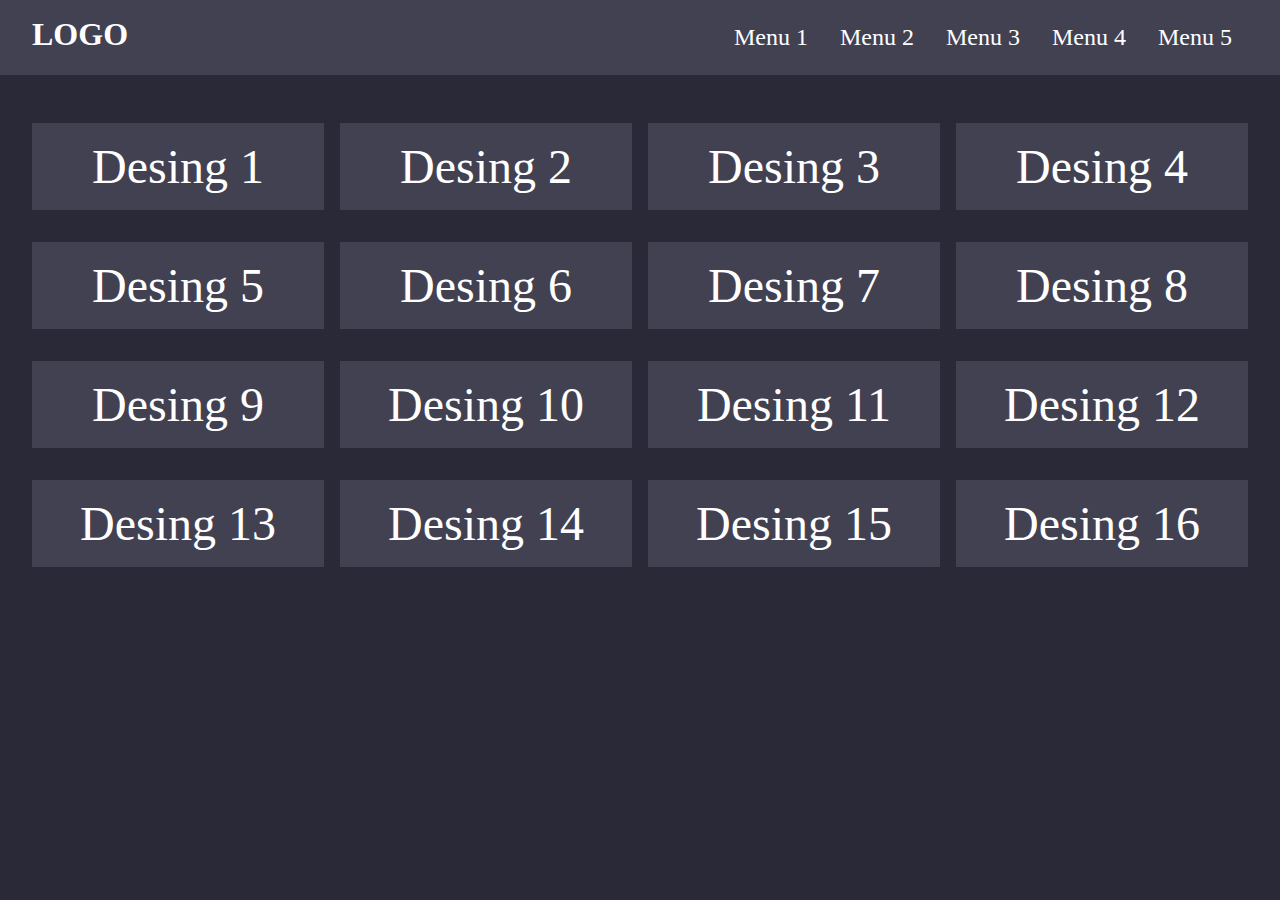
==== index.html @ 14e38862 "iniciando projecto" ====
<!DOCTYPE html>
<html lang="en">
<head>
    <meta charset="UTF-8">
    <meta http-equiv="X-UA-Compatible" content="IE=edge">
    <meta name="viewport" content="width=device-width, initial-scale=1.0">
    <title>Desings</title>
    <link rel="stylesheet" href="css/style.css">
</head>
<body>
    <header>
        <div class="container header">
            <section>
                <h1>LOGO</h1>
            </section>
            <nav>
                <ul>
                    <li>Menu 1</li>
                    <li>Menu 2</li>
                    <li>Menu 3</li>
                    <li>Menu 4</li>
                    <li>Menu 5</li>
                </ul>
            </nav>
        </div>
    </header>
    <main class="container">
        <section> <a href="desing-1"> Desing 1</a></section>
        <section>Desing 2</section>
        <section>Desing 3</section>
        <section>Desing 4</section>
        <section>Desing 5</section>
        <section>Desing 6</section>
        <section>Desing 7</section>
        <section>Desing 8</section>
        <section>Desing 9</section>
        <section>Desing 10</section>
        <section>Desing 11</section>
        <section>Desing 12</section>
        <section>Desing 13</section>
        <section>Desing 14</section>
        <section>Desing 15</section>
        <section>Desing 16</section>
    </main>
</body>
</html>
---- css/style.css ----
/*GLOBAL*/
:root{
    --menu-color: #424152;
    --body-color: #292938;
    --menu-icon: white;
}
*{
    margin: 0;
    padding: 0;
    border: 0;
}

body{
    background-color: var(--body-color);
}

.container{
    max-width: 95%;
    margin: 0 auto;
}

/*Header*/

header{
    background-color: var(--menu-color);
    margin-bottom: 2rem;
}

.header{
    display: flex;
    justify-content: space-between;
}

header h1{
    padding: 1rem 0;
    color: var(--menu-icon);
    font-size: 2rem;
}

header ul{
    display: flex;
    justify-content: space-around;
}

header li{
    display: block;
    list-style: none;
    font-size: 1.5rem;
    padding: 1rem ;
    margin: .5rem 0;
    color: var(--menu-icon);
}

/*content*/

main{
    display: grid;
    grid-template-columns: repeat(4, 1fr);
    flex-wrap: wrap;
    gap: 1rem;
}

main section{
    padding: 1rem;
    margin-top: 1rem;
    display: block;
    text-align: center;
    font-size: 3rem;
    color: var(--menu-icon);
    background-color: var(--menu-color);
}

main a{
    text-decoration: none;
    color: var(--menu-icon);
}

@media only screen and (max-width: 720px) {
    main{
        grid-template-columns: repeat(2, 1fr);
    }
}

@media only screen and (max-width: 480px) {
    main{
        grid-template-columns: repeat(1, 1fr);
    }
}
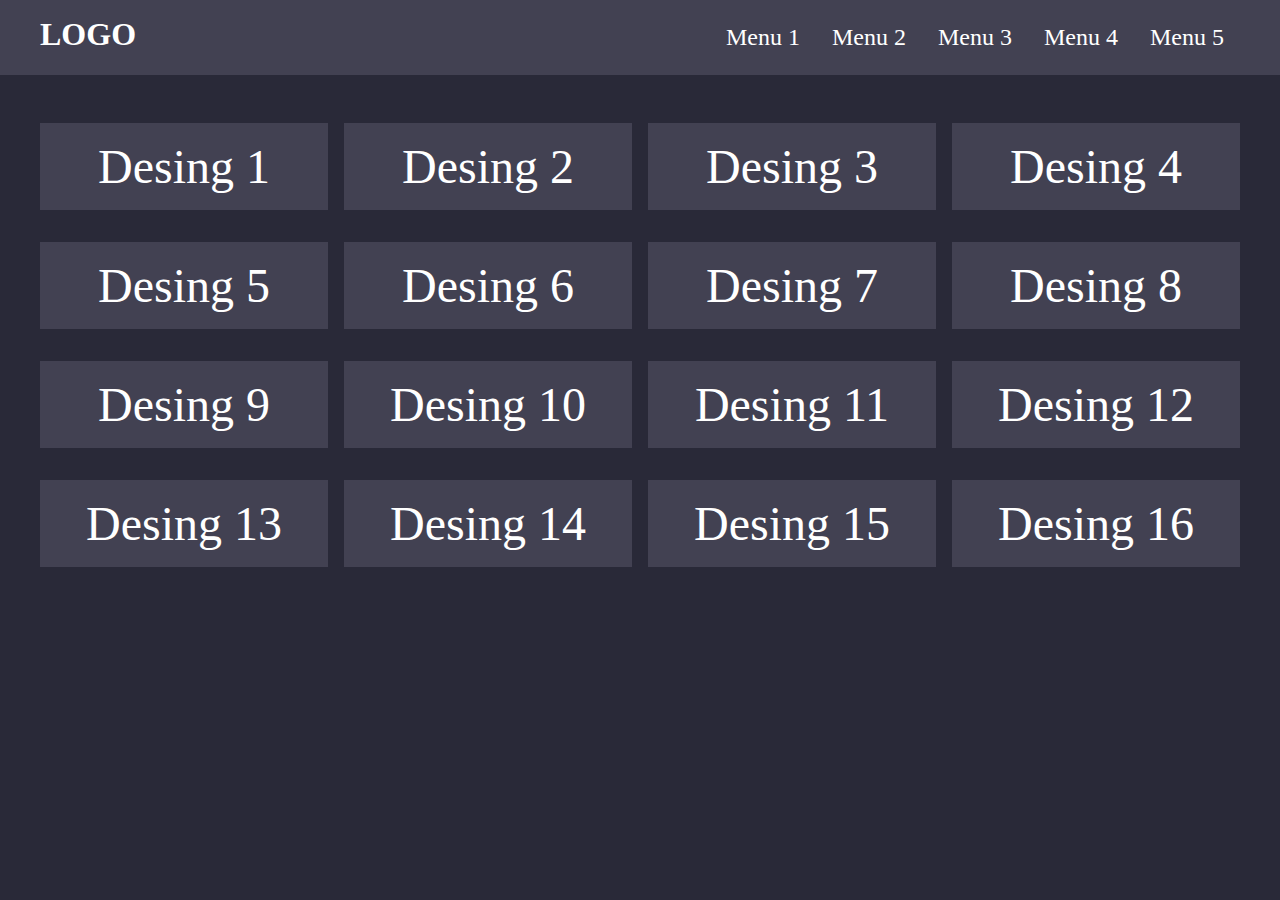
==== commit b08f3eb7: "creando el desing-2" ====
--- a/index.html
+++ b/index.html
@@ -26,21 +26,21 @@
     </header>
     <main class="container">
         <section> <a href="desing-1"> Desing 1</a></section>
-        <section>Desing 2</section>
-        <section>Desing 3</section>
-        <section>Desing 4</section>
-        <section>Desing 5</section>
-        <section>Desing 6</section>
-        <section>Desing 7</section>
-        <section>Desing 8</section>
-        <section>Desing 9</section>
-        <section>Desing 10</section>
-        <section>Desing 11</section>
-        <section>Desing 12</section>
-        <section>Desing 13</section>
-        <section>Desing 14</section>
-        <section>Desing 15</section>
-        <section>Desing 16</section>
+        <section><a href="desing-2">Desing 2</a></section>
+        <section><a href="desing-3">Desing 3</a></section>
+        <section><a href="desing-4">Desing 4</a></section>
+        <section><a href="desing-5">Desing 5</a></section>
+        <section><a href="desing-6">Desing 6</a></section>
+        <section><a href="desing-7">Desing 7</a></section>
+        <section><a href="desing-8">Desing 8</a></section>
+        <section><a href="desing-9">Desing 9</a></section>
+        <section><a href="desing-10">Desing 10</a></section>
+        <section><a href="desing-11">Desing 11</a></section>
+        <section><a href="desing-12">Desing 12</a></section>
+        <section><a href="desing-13">Desing 13</a></section>
+        <section><a href="desing-14">Desing 14</a></section>
+        <section><a href="desing-15">Desing 15</a></section>
+        <section><a href="desing-16">Desing 16</a></section>
     </main>
 </body>
 </html>--- a/css/style.css
+++ b/css/style.css
@@ -15,7 +15,8 @@
 }
 
 .container{
-    max-width: 95%;
+    max-width: 1200px;
+    width: 95%;
     margin: 0 auto;
 }
 
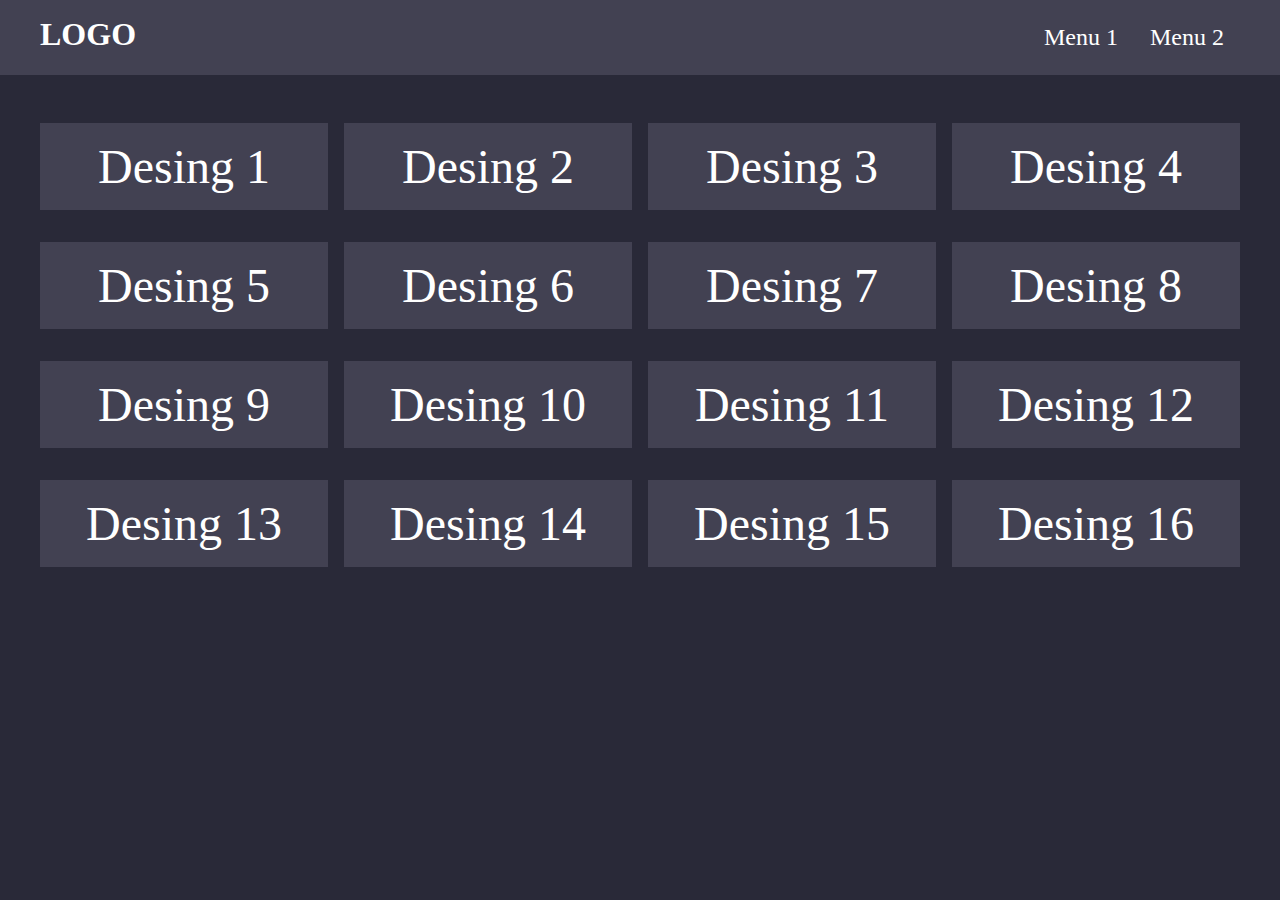
==== commit 8991f75e: "mejorando el diseno-3, agregando iconos y mejorando el menu lateral" ====
--- a/index.html
+++ b/index.html
@@ -17,15 +17,12 @@
                 <ul>
                     <li>Menu 1</li>
                     <li>Menu 2</li>
-                    <li>Menu 3</li>
-                    <li>Menu 4</li>
-                    <li>Menu 5</li>
                 </ul>
             </nav>
         </div>
     </header>
     <main class="container">
-        <section> <a href="desing-1"> Desing 1</a></section>
+        <section><a href="desing-1"> Desing 1</a></section>
         <section><a href="desing-2">Desing 2</a></section>
         <section><a href="desing-3">Desing 3</a></section>
         <section><a href="desing-4">Desing 4</a></section>
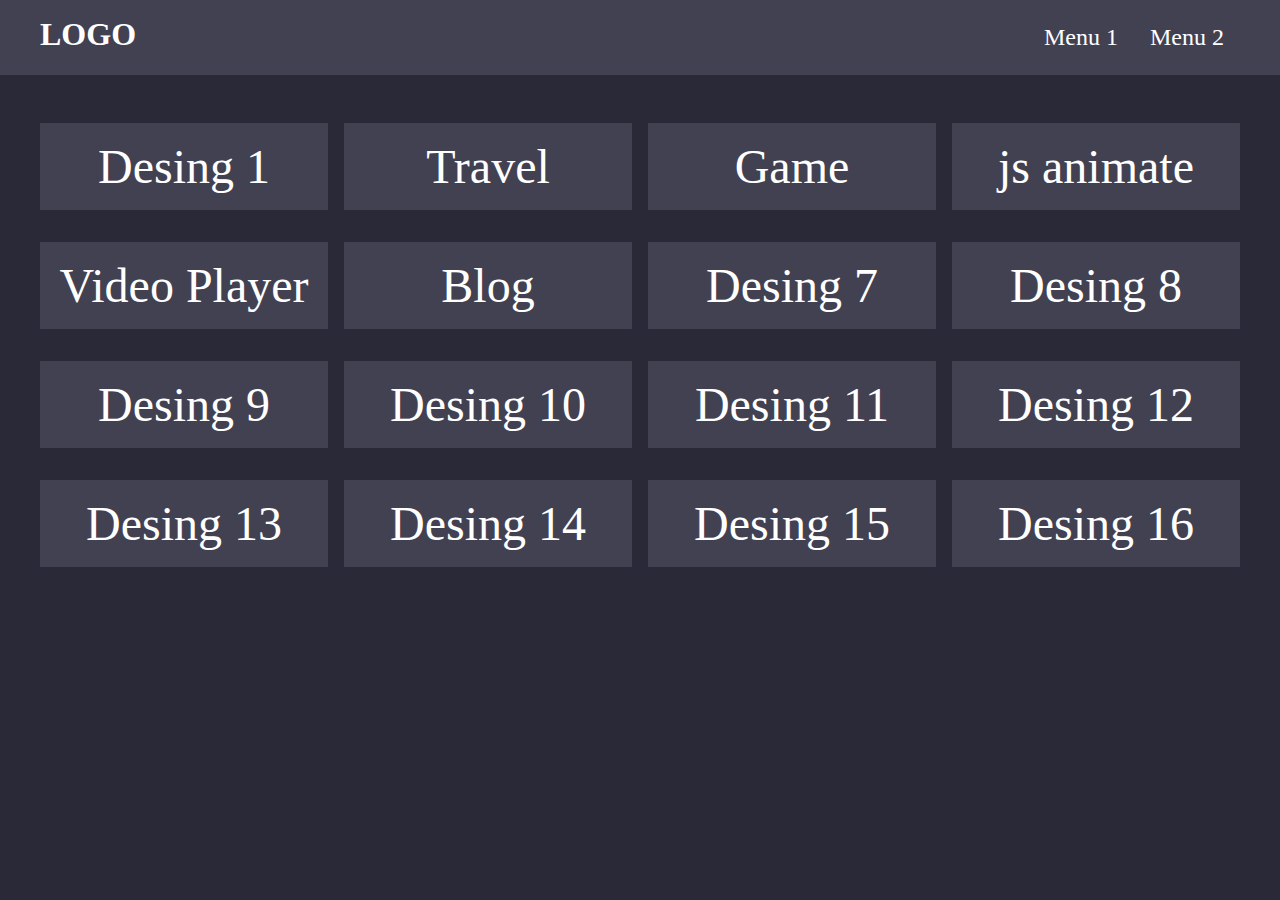
==== commit d97ba0e1: "create Blog and updatin fix some problems" ====
--- a/index.html
+++ b/index.html
@@ -1,5 +1,6 @@
 <!DOCTYPE html>
 <html lang="en">
+
 <head>
     <meta charset="UTF-8">
     <meta http-equiv="X-UA-Compatible" content="IE=edge">
@@ -7,6 +8,7 @@
     <title>Desings</title>
     <link rel="stylesheet" href="css/style.css">
 </head>
+
 <body>
     <header>
         <div class="container header">
@@ -22,22 +24,23 @@
         </div>
     </header>
     <main class="container">
-        <section><a href="desing-1"> Desing 1</a></section>
-        <section><a href="desing-2">Desing 2</a></section>
-        <section><a href="desing-3">Desing 3</a></section>
-        <section><a href="desing-4">Desing 4</a></section>
-        <section><a href="desing-5">Desing 5</a></section>
-        <section><a href="desing-6">Desing 6</a></section>
-        <section><a href="desing-7">Desing 7</a></section>
-        <section><a href="desing-8">Desing 8</a></section>
-        <section><a href="desing-9">Desing 9</a></section>
-        <section><a href="desing-10">Desing 10</a></section>
-        <section><a href="desing-11">Desing 11</a></section>
-        <section><a href="desing-12">Desing 12</a></section>
-        <section><a href="desing-13">Desing 13</a></section>
-        <section><a href="desing-14">Desing 14</a></section>
-        <section><a href="desing-15">Desing 15</a></section>
-        <section><a href="desing-16">Desing 16</a></section>
+        <a href="desing-1"> Desing 1</a>
+        <a href="desing-2">Travel</a>
+        <a href="desing-3">Game</a>
+        <a href="desing-4">js animate</a>
+        <a href="desing-5">Video Player</a>
+        <a href="desing-6">Blog</a>
+        <a href="desing-7">Desing 7</a>
+        <a href="desing-8">Desing 8</a>
+        <a href="desing-9">Desing 9</a>
+        <a href="desing-10">Desing 10</a>
+        <a href="desing-11">Desing 11</a>
+        <a href="desing-12">Desing 12</a>
+        <a href="desing-13">Desing 13</a>
+        <a href="desing-14">Desing 14</a>
+        <a href="desing-15">Desing 15</a>
+        <a href="desing-16">Desing 16</a>
     </main>
 </body>
+
 </html>--- a/css/style.css
+++ b/css/style.css
@@ -1,20 +1,21 @@
 /*GLOBAL*/
-:root{
+:root {
     --menu-color: #424152;
     --body-color: #292938;
     --menu-icon: white;
 }
-*{
+
+* {
     margin: 0;
     padding: 0;
     border: 0;
 }
 
-body{
+body {
     background-color: var(--body-color);
 }
 
-.container{
+.container {
     max-width: 1200px;
     width: 95%;
     margin: 0 auto;
@@ -22,46 +23,46 @@
 
 /*Header*/
 
-header{
+header {
     background-color: var(--menu-color);
     margin-bottom: 2rem;
 }
 
-.header{
+.header {
     display: flex;
     justify-content: space-between;
 }
 
-header h1{
+header h1 {
     padding: 1rem 0;
     color: var(--menu-icon);
     font-size: 2rem;
 }
 
-header ul{
+header ul {
     display: flex;
     justify-content: space-around;
 }
 
-header li{
+header li {
     display: block;
     list-style: none;
     font-size: 1.5rem;
-    padding: 1rem ;
+    padding: 1rem;
     margin: .5rem 0;
     color: var(--menu-icon);
 }
 
 /*content*/
 
-main{
+main {
     display: grid;
     grid-template-columns: repeat(4, 1fr);
     flex-wrap: wrap;
     gap: 1rem;
 }
 
-main section{
+main a {
     padding: 1rem;
     margin-top: 1rem;
     display: block;
@@ -69,21 +70,19 @@
     font-size: 3rem;
     color: var(--menu-icon);
     background-color: var(--menu-color);
-}
-
-main a{
     text-decoration: none;
     color: var(--menu-icon);
 }
 
+
 @media only screen and (max-width: 720px) {
-    main{
+    main {
         grid-template-columns: repeat(2, 1fr);
     }
 }
 
 @media only screen and (max-width: 480px) {
-    main{
+    main {
         grid-template-columns: repeat(1, 1fr);
     }
 }